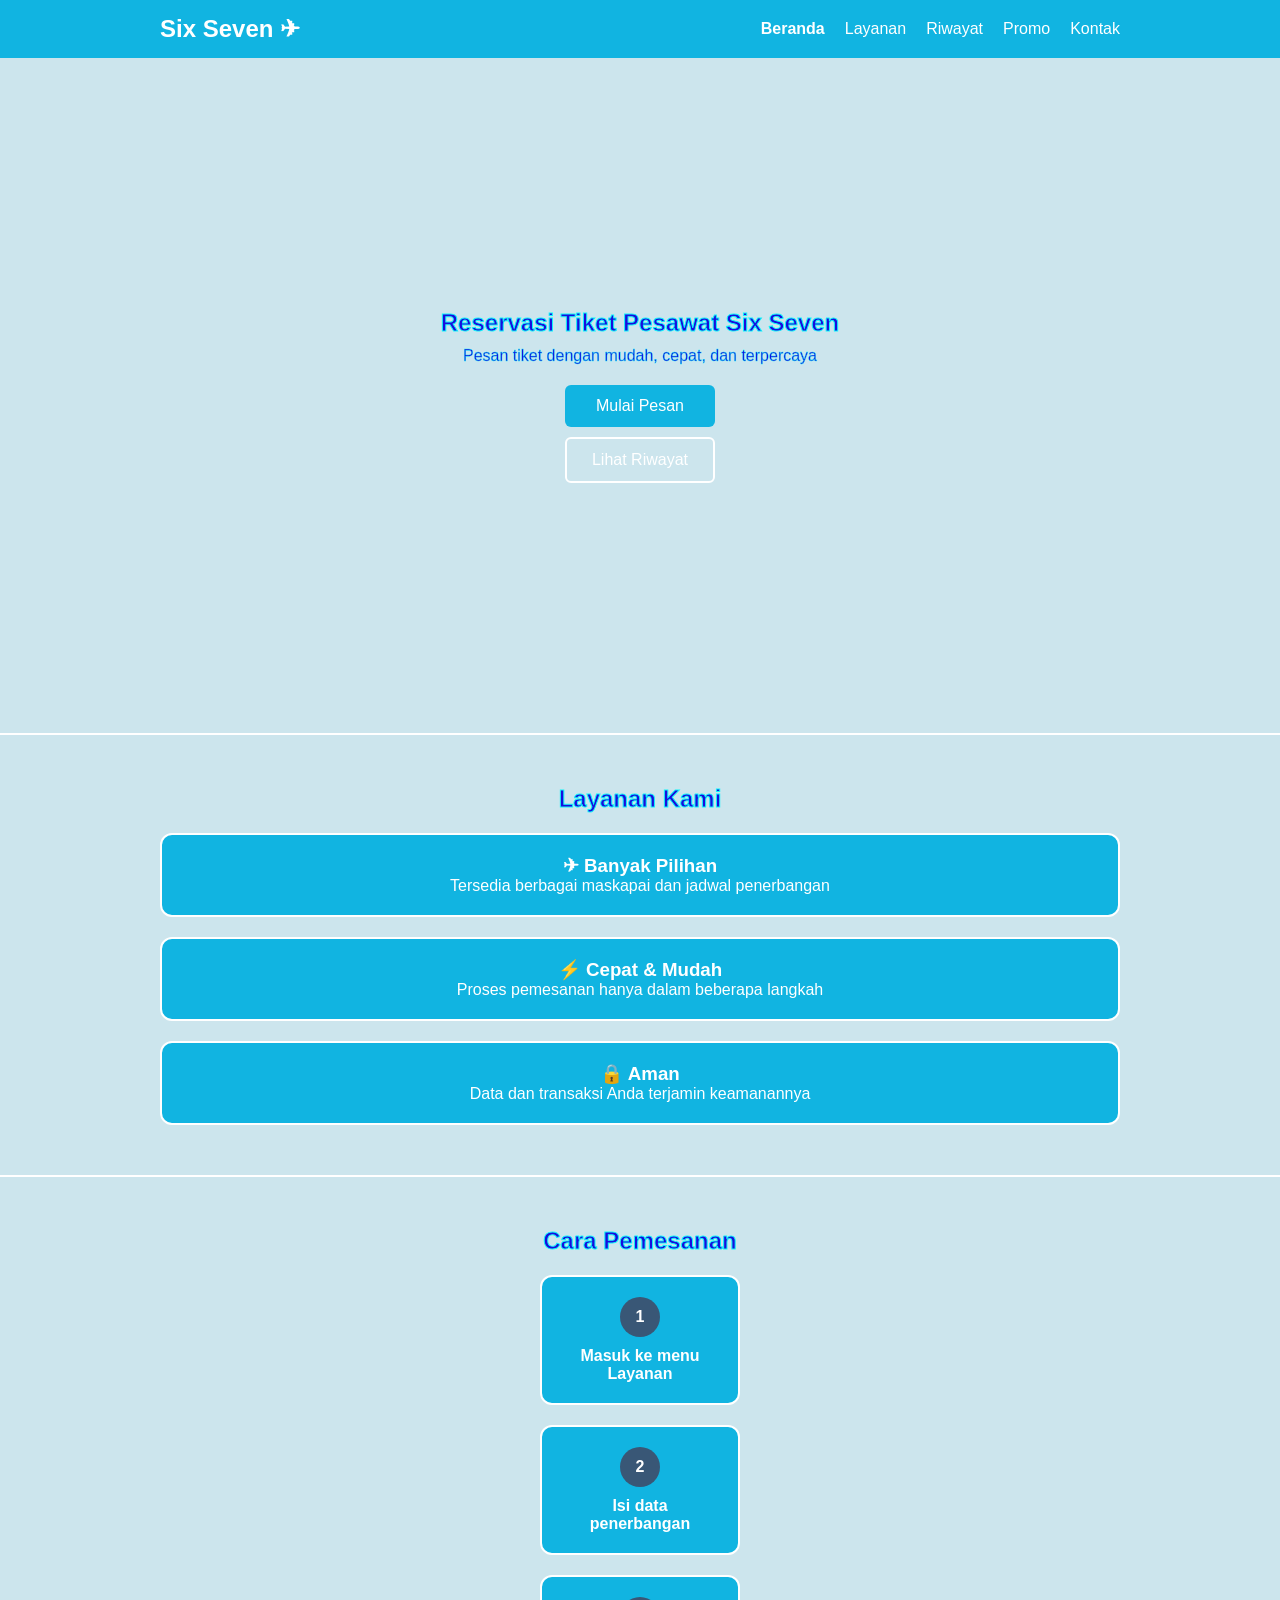
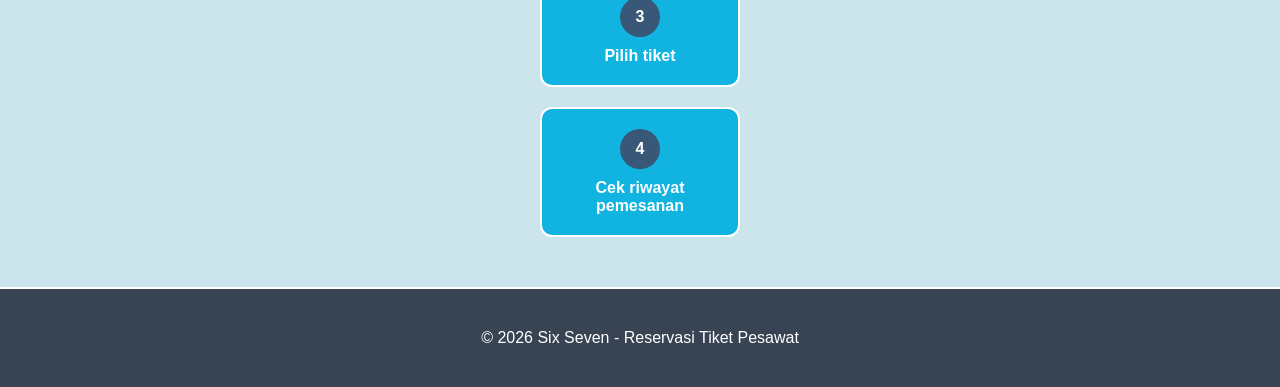
==== Beranda.html @ 4066ac9f "Project Six Seven" ====
<!DOCTYPE html>
<html lang="id">
<head>
    <meta charset="UTF-8">
    <title>Six Seven - Reservasi Tiket Pesawat</title>
    <link rel="stylesheet" href="style.css">
</head>

<body>

<!-- NAVBAR -->
<header class="navbar fade-in">
    <div class="container navbar-inner">
         <h2 class="logo"> Six Seven ✈</h2>

        <input type="checkbox" id="menu-toggle">
        <label for="menu-toggle" class="menu-icon">
            <span></span>
            <span></span>
            <span></span>
        </label>

        <ul class="nav-menu">
            <li><a href="Beranda.html" class="active">Beranda</a></li>
            <li><a href="Layanan.html">Layanan</a></li>
            <li><a href="Riwayat.html">Riwayat</a></li>
            <li><a href="Promo.html">Promo</a></li>
            <li><a href="Kontak.html">Kontak</a></li>
        </ul>
    </div>
</header>

<!-- HERO -->
<section class="hero">
    <h1 class="fade-in">Reservasi Tiket Pesawat Six Seven</h1>
    <p class="fade-in">Pesan tiket dengan mudah, cepat, dan terpercaya</p>

    <div class="hero-buttons fade-in">
        <a href="Layanan.html" class="btn btn-primary fade-in">Mulai Pesan</a>
        <a href="Riwayat.html" class="btn btn-outline fade-in delay-1">Lihat Riwayat</a>
</div>
</section>

<!-- LAYANAN -->
<section class="section">
    <div class="container">
        <h2>Layanan Kami</h2>

        <div class="cards-grid fade-in">
            <div class="card">
                <h3>✈ Banyak Pilihan</h3>
                <p>Tersedia berbagai maskapai dan jadwal penerbangan</p>
            </div>

            <div class="card">
                <h3>⚡ Cepat & Mudah</h3>
                <p>Proses pemesanan hanya dalam beberapa langkah</p>
            </div>

            <div class="card">
                <h3>🔒 Aman</h3>
                <p>Data dan transaksi Anda terjamin keamanannya</p>
            </div>
        </div>
    </div>
</section>

<!-- LANGKAH -->
<section class="section">
    <div class="container">
        <h2>Cara Pemesanan</h2>

        <div class="step-grids fade-in">
            <div class="step">
                <div class="step-number">1</div>
                Masuk ke menu Layanan
            </div>

            <div class="step">
                <div class="step-number">2</div>
                Isi data penerbangan
            </div>

            <div class="step">
                <div class="step-number">3</div>
                Pilih tiket
            </div>

            <div class="step">
                <div class="step-number">4</div>
                Cek riwayat pemesanan
            </div>
        </div>
    </div>
</section>
<section class="section-footer">
<!-- FOOTER -->
<footer class="footer">
    <p>© 2026 Six Seven - Reservasi Tiket Pesawat</p>
</footer>
</section>
</body>
</html>
---- style.css ----
/* ================= RESET ================= */
* {
    margin: 0;
    padding: 0;
    box-sizing: border-box;
}

body {
    font-family: 'Segoe UI', sans-serif;
    background: rgb(204, 229, 237);
}

.section h2 {
    -webkit-text-stroke: 1px rgb(15, 245, 249);
    color: rgb(23, 13, 222);
}

/* ================= CONTAINER ================= */
.container {
    max-width: 1000px;
    margin: auto;
    padding: 0 20px;
}

/* ================= NAVBAR ================= */
.navbar {
    background: rgb(17, 180, 225);
    padding: 15px 0;

    border: 0 2px 10px rgba(0,0,0,0.1);
}

.navbar-inner {
    display: flex;
    justify-content: space-between;
    align-items: center;
}

.logo {
    color: white;
}

.nav-menu {
    list-style: none;
    display: flex;
    gap: 20px;
    
}

.nav-menu a {
    color: white;
    text-decoration: none;
}


.nav-menu a.active {
    font-weight: bold;
}

/* ================= HERO ================= */
.hero {
    background:
        url('https://images.unsplash.com/photo-1436491865332-7a61a109cc05');
    background-size: cover;
    background-position: center;
    background-repeat: no-repeat;
    color: white;
    text-align: center;
    padding: 100px 20px;
    justify-content: center;
    height: 75vh;
    align-items: center;
    display: flex;
    flex-direction: column;
}

.hero h1 {
    -webkit-text-stroke: 1px rgb(15, 245, 249);
    color: rgb(23, 13, 222);
    margin-bottom: 10px;
}

.hero p {
    -webkit-text-stroke: 0.4px rgb(15, 245, 249);
    color: rgb(23, 13, 222);
}

.hero-buttons {
    margin-top: 20px;
    display: flex;
    justify-content: center;
    gap: 10px;
}

/* ================= BUTTON ================= */
.btn {
    color: white;
    padding: 12px 25px;
    border-radius: 6px;
    text-decoration: none;
    font-weight: 500;
    transition: 0.3s;
}

.btn-primary {
    background: rgb(17, 180, 225);
    color: white;
}

.btn-primary:hover {
    background: rgb(158, 213, 232);
    color: rgb(2, 145, 171);
}

.btn-outline {
    border: 2px solid white;
    color: white;
}

.btn-outline:hover {
    background: rgb(158, 213, 232);
    color: rgb(2, 145, 171);
}

/* ================= SECTION ================= */
.section {
    padding: 50px 0;
    text-align: center;
    border-top: 2px solid white;
}

.section-footer {
    background-color: rgb(56, 68, 84);
    padding: 20px 0;
    text-align: center;
    border-top: 2px solid white;
}

/* ================= CARD ================= */
.cards-grid {
    display: grid;
    grid-template-columns: repeat(3, 1fr);
    gap: 20px;
    margin-top: 20px;
}

.card {
    background: rgb(17, 180, 225);
    padding: 20px;
    border-radius: 12px;
    color: white;
    border: 2px solid white;
    transition: 0.3s;
}

.card:hover {
    background: rgb(158, 213, 232);
    color: rgb(2, 145, 171);
    transform: translateY(-5px);
}

/* ================= STEP ================= */
.step-grids {
    display: flex;
    gap: 20px;
    margin-top: 20px;
    justify-content: center;
    flex-wrap: wrap;
}

.step {
    background: rgb(17, 180, 225);
    padding: 20px;
    border-radius: 12px;
    font-weight: bold;
    color:  white;
    width: 200px;
    border: 2px solid white;
    transition: 0.3s;
}

.step:hover {
    background: rgb(158, 213, 232);
    color: rgb(2, 145, 171);
    transform: translateY(-5px);
}

.step-number {
    width: 40px;
    height: 40px;
    background: rgb(57, 87, 118);
    color: white;
    border-radius: 50%;
    margin: auto;
    display: flex;
    align-items: center;
    justify-content: center;
    font-weight: bold;
    margin-bottom: 10px;
    
}

.step-number:hover {
    background: rgb(2, 145, 171);
}

/* ================= FOOTER ================= */
.footer {
    text-align: center;
    padding: 20px;
    color: white;
}

/* ================= HAMBURGER ================= */
#menu-toggle {
    display: none;
}

.menu-icon {
    display: none;
    flex-direction: column;
    cursor: pointer;
}

.menu-icon span {
    width: 25px;
    height: 3px;
    background: black;
    margin: 4px 0;
}

/* ================= ANIMASI ================= */
.fade-in {
    opacity: 0;
    transform: translateY(20px);
    animation: fadeIn 0.8s ease forwards;
}

@keyframes fadeIn {
    to {
        opacity: 1;
        transform: translateY(0);
    }
}

/* ================= RESPONSIVE ================= */
@media (max-width: 768px) {

    /* tampilkan hamburger */
    .menu-icon {
        display: flex;
    }

    /* sembunyikan menu dulu */
    .nav-menu {
        display: none;
        flex-direction: column;
        gap: 10px;

        background: #1ba0e2;
        position: absolute;
        top: 60px;
        right: 20px;
        width: 200px;
        padding: 10px;
        border-radius: 8px;
    }

    /* saat di klik */
    #menu-toggle:checked ~ .nav-menu {
        display: flex;
    }

    /* bagian lain biarkan */
    .cards-grid {
        grid-template-columns: 1fr;
        justify-content: center;
    }

    .hero-buttons {
        flex-direction: column;
    }

    .step-grids {
        flex-direction: column;
        align-items: center;
        justify-content: center;
    }
}

    .cards-grid {
        grid-template-columns: 1fr;
        justify-content: center;
    }

    .hero-buttons {
        flex-direction: column;
    }

    .step-grids {
        flex-direction: column;
        align-items: center;
        justify-content: center;
    }


/* ================= COMING SOON ================= */
/* ================= COMING SOON ================= */
.coming {
    text-align: center;
    padding: 120px 20px;
}

.coming h1 {
    font-size: 42px;
    margin-bottom: 10px;
}

.coming p {
    margin-bottom: 20px;
}
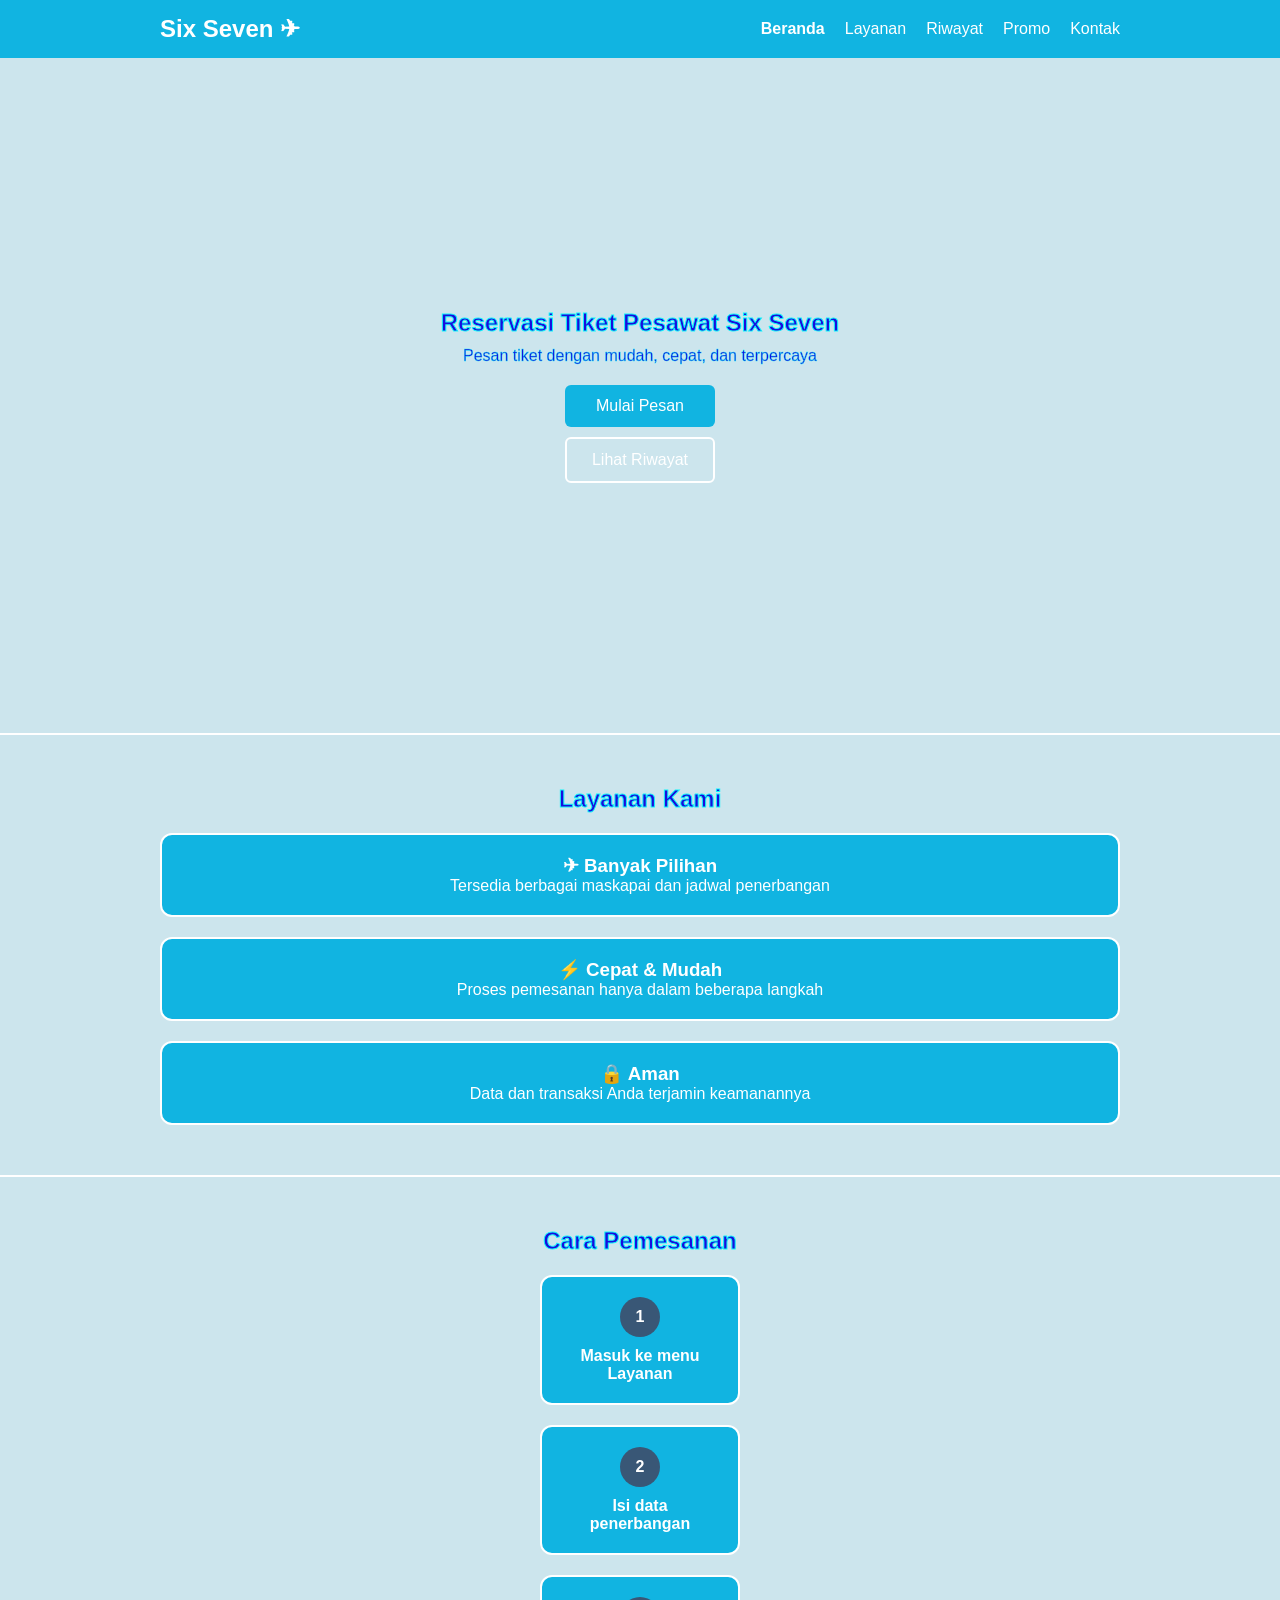
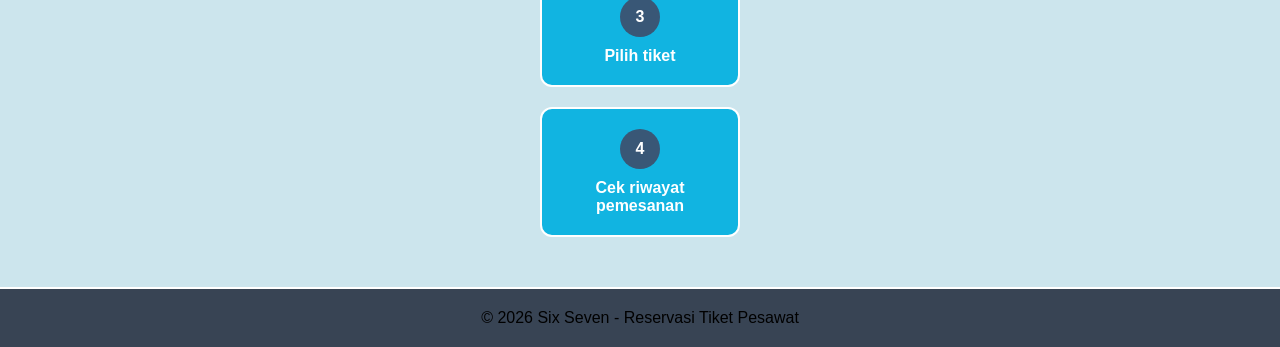
==== commit 12badffe: "Update Riwayat & Footer" ====
--- a/Beranda.html
+++ b/Beranda.html
@@ -96,7 +96,7 @@
 <section class="section-footer">
 <!-- FOOTER -->
 <footer class="footer">
-    <p>© 2026 Six Seven - Reservasi Tiket Pesawat</p>
+    <p>&copy; 2026 Six Seven - Reservasi Tiket Pesawat</p>
 </footer>
 </section>
 </body>
--- a/style.css
+++ b/style.css
@@ -205,10 +205,92 @@
 }
 
 /* ================= FOOTER ================= */
-.footer {
+/* .footer {
     text-align: center;
     padding: 20px;
     color: white;
+} */
+
+/* ================= FOOTER BARU ================= */
+
+.footer-main{
+    background:linear-gradient(135deg,#18324b,#0f2438);
+    color:white;
+    margin-top:60px;
+}
+
+.footer-content{
+    display:grid;
+    grid-template-columns:2fr 1fr 1fr 1.3fr;
+    gap:40px;
+    padding:60px 20px;
+}
+
+.footer-logo{
+    font-size:38px;
+    margin-bottom:20px;
+}
+
+.footer-col p{
+    color:#d7e5f3;
+    line-height:1.8;
+    margin-bottom:10px;
+}
+
+.footer-col h3{
+    margin-bottom:20px;
+    text-transform:uppercase;
+}
+
+.footer-col ul{
+    list-style:none;
+}
+
+.footer-col ul li{
+    margin-bottom:12px;
+}
+
+.footer-col ul li a{
+    color:#d7e5f3;
+    text-decoration:none;
+    transition:.3s;
+}
+
+.footer-col ul li a:hover{
+    color:#19c2ff;
+    padding-left:6px;
+}
+
+.footer-bottom{
+    border-top:1px solid rgba(255,255,255,.15);
+    padding:18px 0;
+      text-align: center;
+}
+
+.footer-bottom a{
+    color:white;
+    text-decoration:none;
+    margin:0 8px;
+    transition:.3s;
+}
+
+.footer-bottom a:hover{
+    color:#19c2ff;
+}
+
+.footer-bottom span{
+    color:#999;
+}
+
+/* ================= RESPONSIVE FOOTER ================= */
+
+@media(max-width:768px){
+
+.footer-content{
+    grid-template-columns:1fr;
+    text-align:center;
+}
+
 }
 
 /* ================= HAMBURGER ================= */
@@ -320,4 +402,224 @@
     margin-bottom: 20px;
 }
 
-
+/* ================= FORM ================= */
+
+.booking-form{
+    max-width:850px;
+    margin:40px auto;
+}
+
+.booking-form fieldset{
+    border:none;
+    background:white;
+    padding:35px;
+    border-radius:15px;
+    box-shadow:0 10px 25px rgba(0,0,0,.15);
+}
+
+.booking-form legend{
+    font-size:28px;
+    font-weight:bold;
+    color:#169fd7;
+    margin-bottom:20px;
+}
+
+.form-group{
+    display:flex;
+    flex-direction:column;
+    margin-bottom:20px;
+}
+
+.form-group label{
+    margin-bottom:8px;
+    font-weight:600;
+    color:#333;
+}
+
+.form-group input,
+.form-group select,
+.form-group textarea{
+    padding:14px;
+    border:1px solid #cbd5e1;
+    border-radius:8px;
+    font-size:15px;
+    outline:none;
+    transition:.3s;
+}
+
+.form-group input:focus,
+.form-group select:focus,
+.form-group textarea:focus{
+    border-color:#1ba0e2;
+    box-shadow:0 0 8px rgba(27,160,226,.3);
+}
+
+.form-row{
+    display:grid;
+    grid-template-columns:1fr 1fr;
+    gap:20px;
+}
+
+.form-buttons{
+    margin-top:25px;
+    display:flex;
+    gap:15px;
+}
+
+.form-buttons .btn{
+    border:none;
+    cursor:pointer;
+    font-size:16px;
+}
+
+.form-buttons .btn-outline{
+    border:2px solid #1ba0e2;
+    color:#1ba0e2;
+    background:white;
+}
+
+.form-buttons .btn-outline:hover{
+    background:#1ba0e2;
+    color:white;
+}
+
+@media(max-width:768px){
+
+.form-row{
+    grid-template-columns:1fr;
+}
+
+.form-buttons{
+    flex-direction:column;
+}
+
+}
+
+/* ================= RIWAYAT ================= */
+
+.history-desc{
+    color:#555;
+    margin-top:10px;
+    margin-bottom:25px;
+}
+
+.history-toolbar{
+    display:flex;
+    justify-content:space-between;
+    align-items:center;
+    margin-bottom:80px;
+    
+}
+
+.history-toolbar span{
+    font-weight:bold;
+    color:#0b6ea8;
+}
+
+.history-toolbar .btn-outline{
+    color:#1ba0e2;
+    border:2px solid #1ba0e2;
+    background:white;
+}
+
+.history-toolbar .btn-outline:hover{
+    background:#1ba0e2;
+    color:white;
+}
+
+.table-wrapper{
+    overflow-x:auto;
+}
+
+.history-table{
+    width:100%;
+    border-collapse:collapse;
+    background:white;
+    border-radius:12px;
+    overflow:hidden;
+    box-shadow:0 10px 20px rgba(0,0,0,.12);
+}
+
+.history-table thead{
+    background:rgb(17,180,225);
+    color:white;
+}
+
+.history-table th,
+.history-table td{
+    padding:15px;
+    text-align:center;
+    border-bottom:1px solid white;
+}
+
+.history-table tbody tr:hover{
+    background:#eef9fd;
+}
+
+.status{
+    padding:6px 14px;
+    border-radius:20px;
+    color:white;
+    font-size:13px;
+    font-weight:bold;
+}
+
+.status.proses{
+    background:#f39c12;
+}
+
+.status.selesai{
+    background:#2ecc71;
+}
+
+.status.batal{
+    background:#e74c3c;
+}
+
+.btn-detail{
+    background:rgb(17,180,225);
+    color:white;
+    border:none;
+    padding:8px 16px;
+    border-radius:6px;
+    cursor:pointer;
+    transition:.3s;
+}
+
+.btn-detail:hover{
+    background:rgb(2,145,171);
+}
+
+.empty-state{
+
+    margin-top:15px;
+    background:white;
+    padding:40px;
+    border-radius:15px;
+    box-shadow:0 10px 20px rgba(0,0,0,.1);
+}
+
+.empty-state h3{
+    color:rgb(17,180,225);
+    margin-bottom:10px;
+}
+
+.empty-state p{
+    margin-bottom:20px;
+    color:#555;
+}
+
+@media(max-width:768px){
+
+.history-toolbar{
+    flex-direction:column;
+    gap:15px;
+}
+
+.history-table th,
+.history-table td{
+    font-size:14px;
+    padding:10px;
+}
+
+}
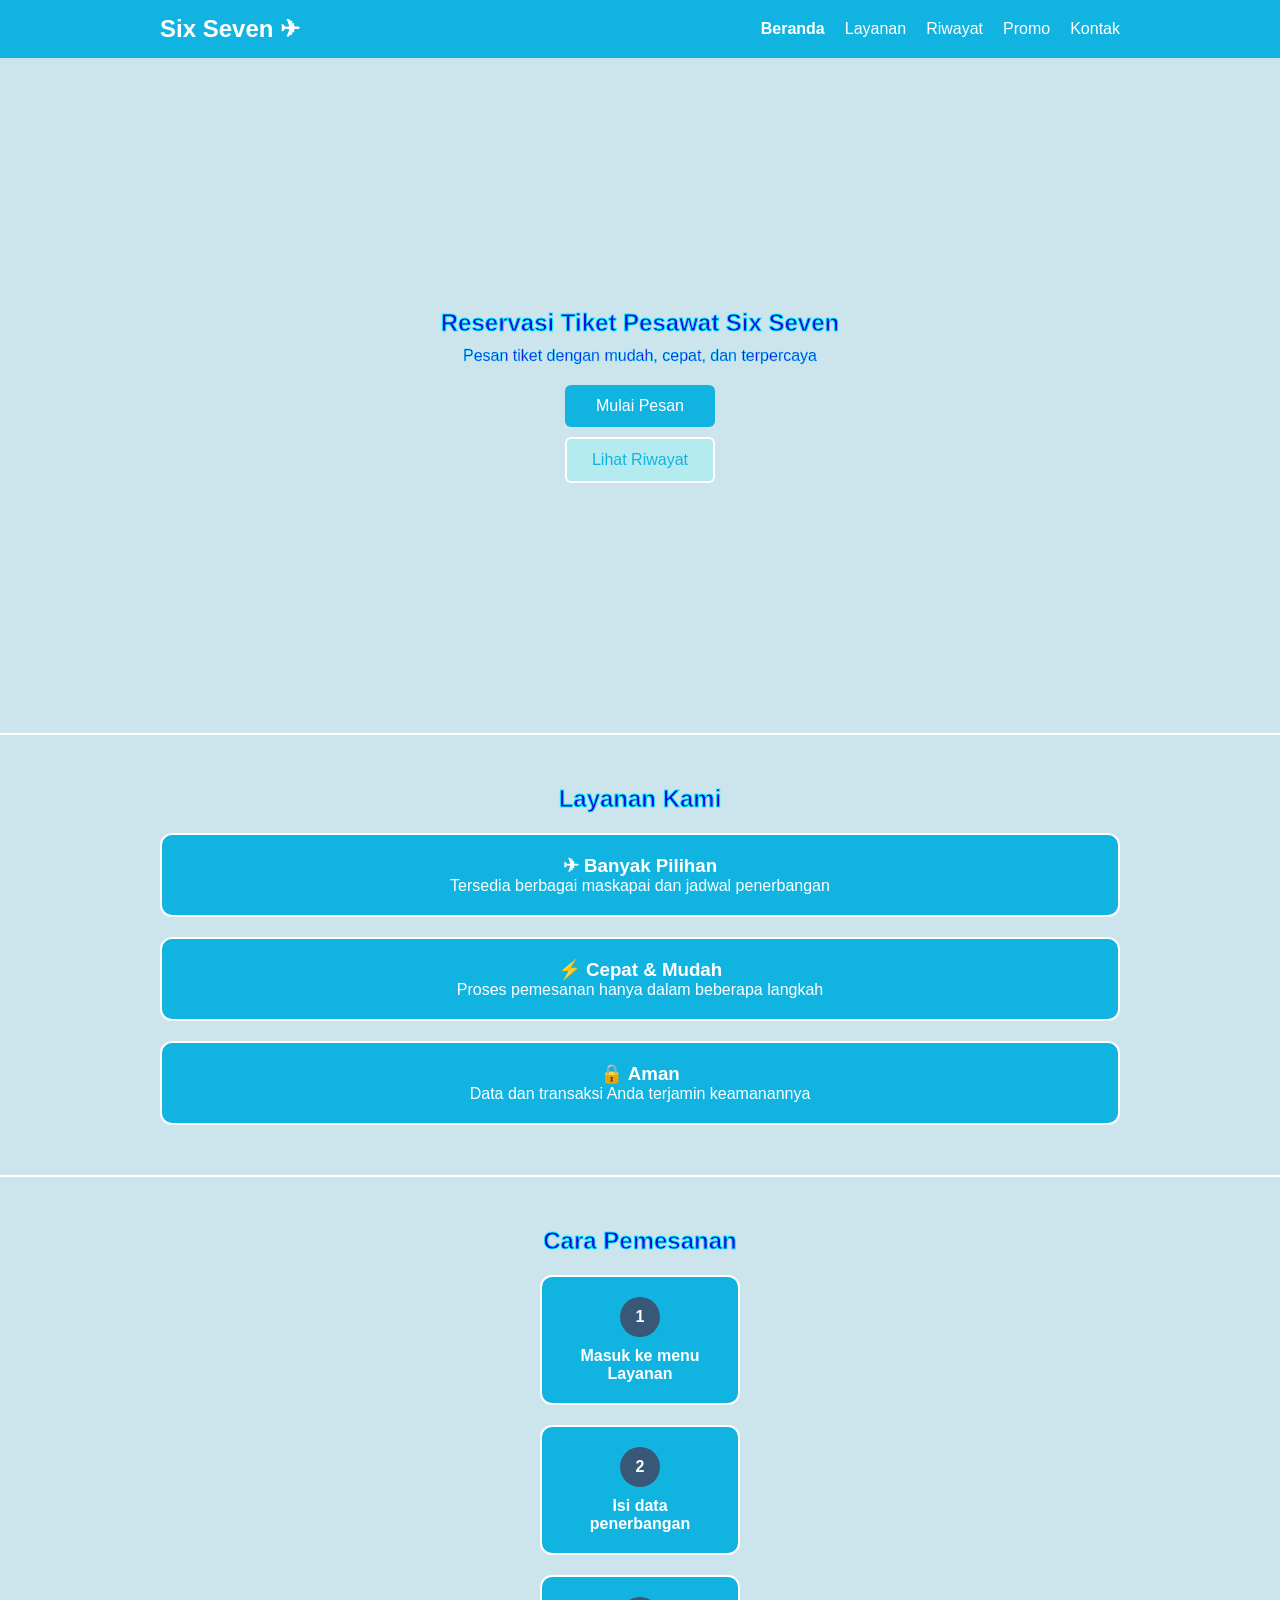
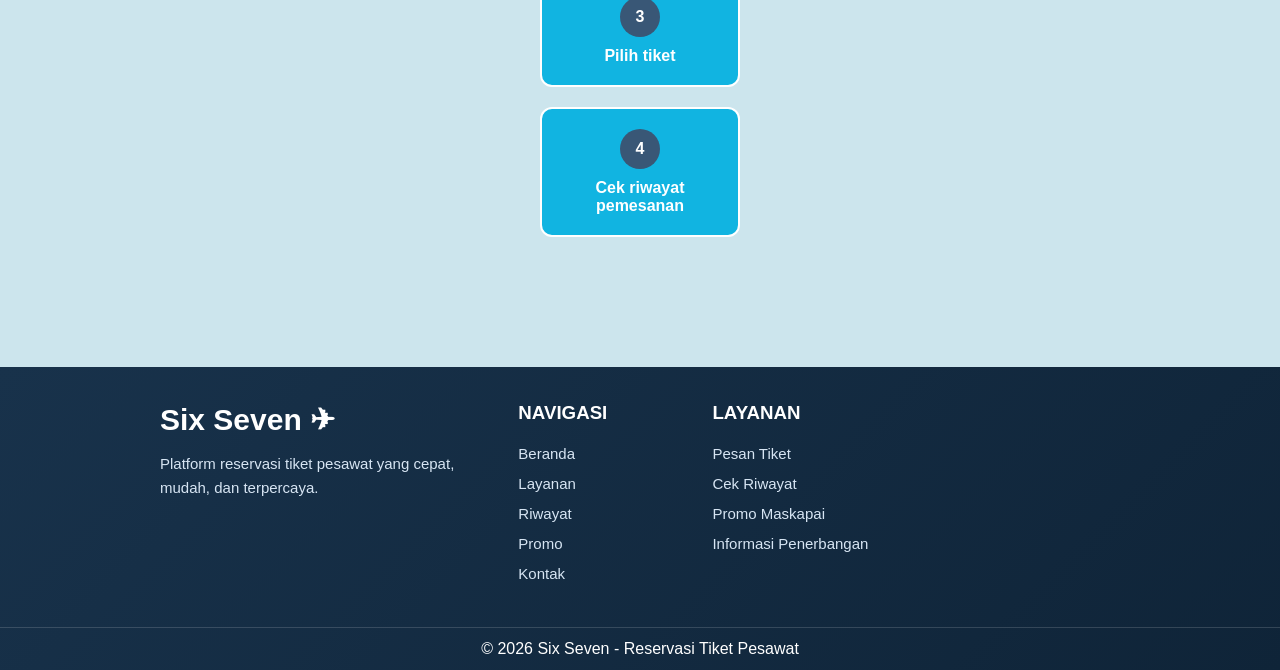
==== commit d65e16a2: "edit style" ====
--- a/Beranda.html
+++ b/Beranda.html
@@ -93,11 +93,45 @@
         </div>
     </div>
 </section>
-<section class="section-footer">
+
 <!-- FOOTER -->
-<footer class="footer">
-    <p>&copy; 2026 Six Seven - Reservasi Tiket Pesawat</p>
-</footer>
-</section>
+    <footer class="footer-main">
+        <div class="container footer-content">
+            <div class="footer-col">
+                <h2 class="footer-logo">Six Seven ✈</h2>
+                <p> Platform reservasi tiket pesawat yang cepat, mudah, dan terpercaya.</p>
+            </div>
+
+            <!-- Navigasi -->
+            <div class="footer-col">
+                <h3>Navigasi</h3>
+                <ul>
+                    <li><a href="Beranda.html">Beranda</a></li>
+                    <li><a href="Layanan.html">Layanan</a></li>
+                    <li><a href="Riwayat.html">Riwayat</a></li>
+                    <li><a href="Promo.html">Promo</a></li>
+                    <li><a href="Kontak.html">Kontak</a></li>
+                </ul>
+            </div>
+
+            <!-- Layanan -->
+            <div class="footer-col">
+                <h3>Layanan</h3>
+                <ul>
+                    <li><a href="Layanan.html">Pesan Tiket</a></li>
+                    <li><a href="Riwayat.html">Cek Riwayat</a></li>
+                    <li><a href="Promo.html">Promo Maskapai</a></li>
+                    <li><a href="kontak.html">Informasi Penerbangan</a></li>
+                </ul>
+            </div>
+
+        </div>
+        <div class="footer-bottom">
+            <div class="container">
+                <p> © 2026 Six Seven - Reservasi Tiket Pesawat </p>
+            </div>
+        </div>
+    </footer>
+
 </body>
 </html>
--- a/style.css
+++ b/style.css
@@ -113,8 +113,9 @@
 }
 
 .btn-outline {
-    border: 2px solid white;
-    color: white;
+    border: 2px solid rgb(255, 255, 255);
+    background: #b4ebef;
+    color: rgb(17, 180, 225);
 }
 
 .btn-outline:hover {
@@ -216,29 +217,34 @@
 .footer-main{
     background:linear-gradient(135deg,#18324b,#0f2438);
     color:white;
-    margin-top:60px;
+    margin-top:80px;
 }
 
 .footer-content{
     display:grid;
     grid-template-columns:2fr 1fr 1fr 1.3fr;
-    gap:40px;
-    padding:60px 20px;
+    gap:30px;
+    padding:35px 20px;
 }
 
 .footer-logo{
-    font-size:38px;
-    margin-bottom:20px;
+    font-size:30px;
+    margin-bottom:15px;
+}
+
+.footer-col p,
+.footer-col ul li a{
+    font-size:15px;
+    line-height:1.6;
 }
 
 .footer-col p{
     color:#d7e5f3;
-    line-height:1.8;
     margin-bottom:10px;
 }
 
 .footer-col h3{
-    margin-bottom:20px;
+    margin-bottom:18px;
     text-transform:uppercase;
 }
 
@@ -247,7 +253,7 @@
 }
 
 .footer-col ul li{
-    margin-bottom:12px;
+    margin-bottom:6px;
 }
 
 .footer-col ul li a{
@@ -263,7 +269,7 @@
 
 .footer-bottom{
     border-top:1px solid rgba(255,255,255,.15);
-    padding:18px 0;
+    padding:12px 0;
       text-align: center;
 }
 
@@ -524,7 +530,7 @@
 
 .history-toolbar .btn-outline:hover{
     background:#1ba0e2;
-    color:white;
+    color:rgb(255, 255, 255);
 }
 
 .table-wrapper{
@@ -564,17 +570,11 @@
     font-weight:bold;
 }
 
-.status.proses{
-    background:#f39c12;
-}
-
-.status.selesai{
-    background:#2ecc71;
-}
-
-.status.batal{
-    background:#e74c3c;
-}
+.status.proses {
+    background-color: greenyellow;
+    color : white;
+}
+
 
 .btn-detail{
     background:rgb(17,180,225);
@@ -591,7 +591,7 @@
 }
 
 .empty-state{
-
+    display:none;
     margin-top:15px;
     background:white;
     padding:40px;
@@ -623,3 +623,189 @@
 }
 
 }
+
+/* ================= KONTAK ================= */
+
+.contact-desc{
+    color:#555;
+    margin-top:10px;
+    margin-bottom:40px;
+    font-size:17px;
+    line-height:1.8;
+}
+
+/* Informasi Kontak */
+
+.contact-grid{
+    display:grid;
+    grid-template-columns:repeat(2,1fr);
+    gap:30px;
+    margin:50px 0;
+}
+
+.contact-card{
+    background:white;
+    padding:30px 25px;
+    border-radius:15px;
+    box-shadow:0 10px 20px rgba(0,0,0,.12);
+    transition:.3s;
+    text-align:center;
+}
+
+.contact-card:hover{
+    transform:translateY(-5px);
+}
+
+.contact-icon{
+    font-size:40px;
+    margin-bottom:15px;
+}
+
+.contact-card h3{
+    color:rgb(17,180,225);
+    margin-bottom:12px;
+}
+
+.contact-card p{
+    font-weight:bold;
+    margin-bottom:8px;
+    color:#333;
+}
+
+.contact-card span{
+    color:#666;
+    font-size:14px;
+    line-height:1.6;
+}
+
+/* Customer Service */
+
+.contact-info{
+    background:white;
+    margin:50px auto 0;
+    padding:35px;
+    border-radius:15px;
+    box-shadow:0 10px 20px rgba(0,0,0,.12);
+    max-width:850px;
+}
+
+.contact-info h3{
+    color:rgb(17,180,225);
+    margin-bottom:15px;
+}
+
+.contact-info > p{
+    color:#555;
+    margin-bottom:30px;
+    line-height:1.8;
+}
+
+.contact-info-grid{
+    display:grid;
+    grid-template-columns:repeat(3,1fr);
+    gap:20px;
+}
+
+.info-item{
+    background:rgb(204,229,237);
+    border-radius:10px;
+    padding:20px;
+}
+
+.info-item strong{
+    display:block;
+    color:rgb(17,180,225);
+    margin-bottom:10px;
+}
+
+.info-item p{
+    color:#333;
+}
+
+.contact-form-title{
+    text-align:center;
+    color:rgb(17,180,225);
+    font-size:28px;
+    margin:35px 0 25px;
+    font-weight:bold;
+}
+
+/* Form hanya untuk halaman Kontak */
+.contact-section .booking-form{
+    text-align: left;
+}
+
+.contact-section .booking-form .form-group{
+    text-align: left;
+}
+
+.contact-section .booking-form .form-group label{
+    display: block;
+    text-align: left;
+    width: 100%;
+    margin-bottom: 8px;
+    font-weight: 600;
+    color: #333;
+}
+
+@media(max-width:768px){
+
+.contact-grid{
+    grid-template-columns:1fr;
+}
+
+.contact-info-grid{
+    grid-template-columns:1fr;
+}
+
+}
+
+/* ================= PROMO ================= */
+
+.promo-grid{
+    display:grid;
+    grid-template-columns:repeat(auto-fit,minmax(280px,1fr));
+    gap:25px;
+    margin-top:40px;
+}
+
+.promo-card{
+    background:white;
+    padding:30px;
+    border-radius:15px;
+    box-shadow:0 10px 20px rgba(0,0,0,.12);
+    transition:.3s;
+    text-align:center;
+}
+
+.promo-card:hover{
+    transform:translateY(-8px);
+}
+
+.promo-card h3{
+    color:rgb(17,180,225);
+    margin-bottom:15px;
+}
+
+.promo-card h4{
+    color:#ff5722;
+    margin-bottom:15px;
+    font-size:24px;
+}
+
+.promo-card p{
+    color:#555;
+    line-height:1.7;
+    margin-bottom:15px;
+}
+
+.promo-card span{
+    display:block;
+    margin-bottom:20px;
+    font-size:14px;
+    color:#888;
+}
+
+.promo-card .btn{
+    display:inline-block;
+}
